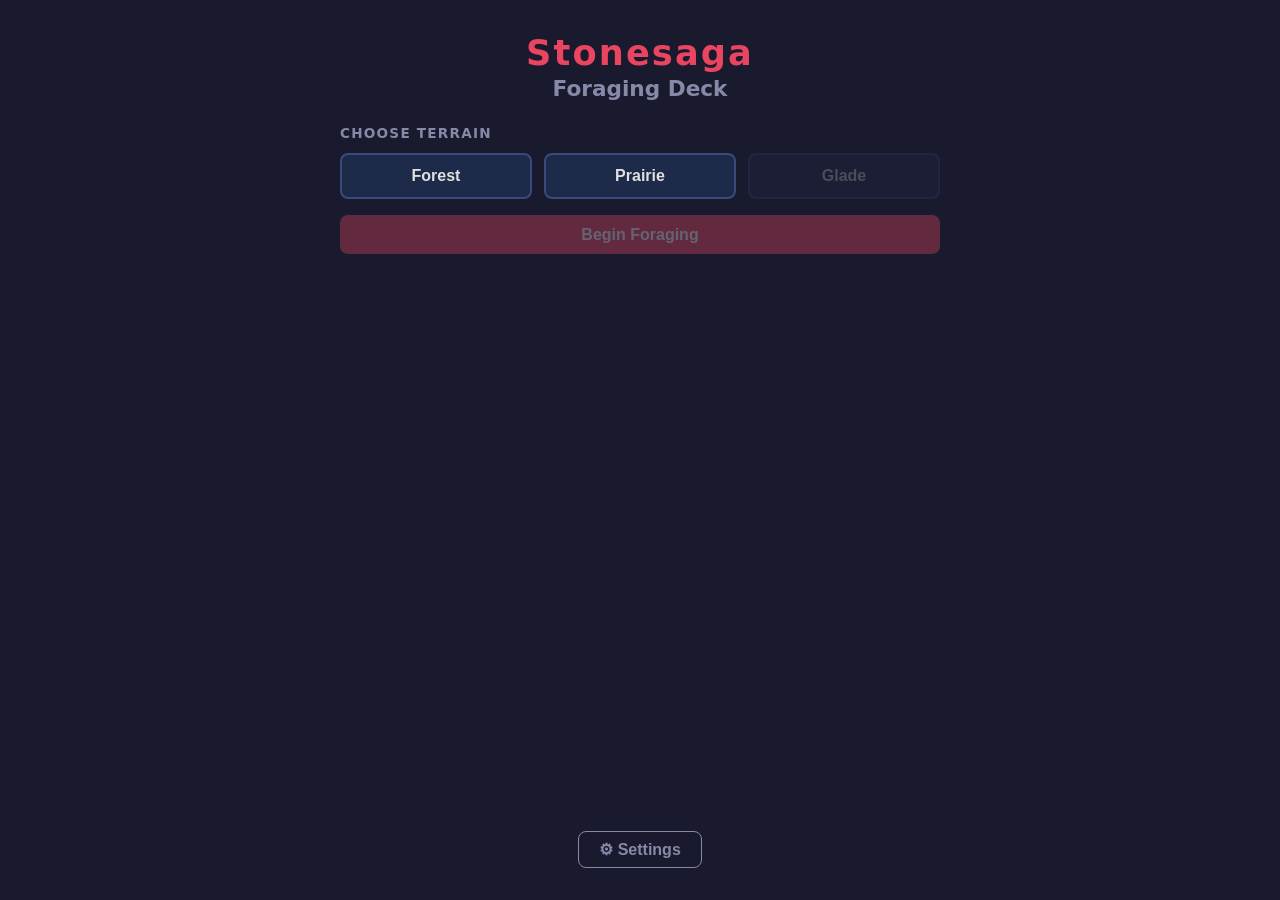
==== Foraging/index.html @ 6f8d11ad "Initial commit: Stonesaga project with Foraging app" ====
<!DOCTYPE html>
<html lang="en">
<head>
  <meta charset="UTF-8">
  <meta name="viewport" content="width=device-width, initial-scale=1.0">
  <title>Stonesaga – Foraging</title>
  <link rel="stylesheet" href="style.css">
</head>
<body>

  <!-- ===== START SCREEN ===== -->
  <section id="screen-start" class="screen">
    <header>
      <h1>Stonesaga</h1>
      <h2>Foraging Deck</h2>
    </header>

    <div id="resume-banner" class="resume-banner hidden">
      <p>You have an active <strong id="resume-terrain-label"></strong> session.</p>
      <div class="resume-actions">
        <button id="btn-resume" class="btn btn-primary">Resume Session</button>
        <button id="btn-discard" class="btn btn-danger">Start New</button>
      </div>
    </div>

    <div id="new-session-panel">
      <h3>Choose Terrain</h3>
      <div id="terrain-picker" class="terrain-picker">
        <button class="btn btn-terrain" data-terrain="forest">Forest</button>
        <button class="btn btn-terrain" data-terrain="prairie">Prairie</button>
        <button class="btn btn-terrain" id="btn-terrain-glade" data-terrain="glade">Glade</button>
      </div>
      <button id="btn-begin" class="btn btn-primary" disabled>Begin Foraging</button>
    </div>

    <footer>
      <button id="btn-settings" class="btn btn-ghost">&#9881; Settings</button>
    </footer>
  </section>

  <!-- ===== FORAGING SCREEN ===== -->
  <section id="screen-foraging" class="screen hidden">
    <header>
      <h2 id="foraging-terrain-label">Foraging</h2>
      <div class="deck-info">Cards remaining: <strong id="deck-count">0</strong></div>
    </header>

    <div id="draw-zone" class="draw-zone"></div>

    <div id="played-section" class="played-section">
      <h3>Played Cards</h3>
      <div id="played-list" class="played-list"></div>
    </div>

    <footer>
      <button id="btn-stop" class="btn btn-danger">Stop Foraging</button>
    </footer>
  </section>

  <!-- ===== SETTINGS SCREEN ===== -->
  <section id="screen-settings" class="screen hidden">
    <header>
      <h2>Settings</h2>
    </header>

    <div class="settings-group">
      <h3>Expansions</h3>

      <label class="toggle-row">
        <span class="toggle-label">
          <strong>Meals &amp; Myths</strong>
          <small>Does not add Foraging cards</small>
        </span>
        <input type="checkbox" id="toggle-meals-myths">
        <span class="toggle-track"><span class="toggle-thumb"></span></span>
      </label>

      <label class="toggle-row">
        <span class="toggle-label">
          <strong>Nature of the Beast</strong>
          <small>Adds FF15, FP15, and the Glade terrain (FT01–FT12)</small>
        </span>
        <input type="checkbox" id="toggle-nature-beast">
        <span class="toggle-track"><span class="toggle-thumb"></span></span>
      </label>
    </div>

    <footer>
      <button id="btn-settings-back" class="btn btn-ghost">&#8592; Back</button>
    </footer>
  </section>

  <script src="app.js"></script>
</body>
</html>
---- Foraging/style.css ----
/* ===== RESET & BASE ===== */
*, *::before, *::after { box-sizing: border-box; margin: 0; padding: 0; }

:root {
  --clr-bg: #1a1a2e;
  --clr-surface: #16213e;
  --clr-text: #e0e0e0;
  --clr-text-muted: #8888a8;
  --clr-accent: #e94560;
  --clr-card-bg: #1e2a4a;
  --clr-card-border: #3a4a7a;

  /* Terrain overrides */
  --terrain-bg: #1a1a2e;
  --terrain-accent: #e94560;
  --terrain-btn-hover: #c03050;
  --terrain-card-border: #3a4a7a;
  --terrain-badge-bg: #1e2a4a;
}

/* ===== TERRAIN THEMES ===== */
body.terrain-forest {
  --terrain-bg: #121e12;
  --terrain-accent: #4caf50;
  --terrain-btn-hover: #388e3c;
  --terrain-card-border: #3a7a3a;
  --terrain-badge-bg: #1a3a1a;
}
body.terrain-prairie {
  --terrain-bg: #221e06;
  --terrain-accent: #f5c518;
  --terrain-btn-hover: #c9a114;
  --terrain-card-border: #806010;
  --terrain-badge-bg: #3a3010;
}
body.terrain-glade {
  --terrain-bg: #06181e;
  --terrain-accent: #26c6da;
  --terrain-btn-hover: #1aacba;
  --terrain-card-border: #18708a;
  --terrain-badge-bg: #082830;
}

body {
  font-family: 'Segoe UI', system-ui, sans-serif;
  background: var(--terrain-bg);
  color: var(--clr-text);
  min-height: 100dvh;
  display: flex;
  align-items: stretch;
  justify-content: center;
  transition: background 0.4s;
}

/* ===== SCREENS ===== */
.screen {
  display: flex;
  flex-direction: column;
  gap: 1.5rem;
  width: 100%;
  max-width: 640px;
  padding: 2rem 1.25rem;
}
.screen.hidden { display: none; }

/* ===== HEADINGS ===== */
header { text-align: center; }

h1 {
  font-size: 2.2rem;
  font-weight: 800;
  letter-spacing: 0.06em;
  color: var(--terrain-accent);
  transition: color 0.4s;
}
h2 {
  font-size: 1.35rem;
  font-weight: 600;
  color: var(--clr-text-muted);
  margin-top: 0.2rem;
}
h3 {
  font-size: 0.85rem;
  font-weight: 700;
  color: var(--clr-text-muted);
  text-transform: uppercase;
  letter-spacing: 0.09em;
  margin-bottom: 0.75rem;
}

/* ===== BUTTONS ===== */
.btn {
  display: inline-flex;
  align-items: center;
  justify-content: center;
  gap: 0.4rem;
  padding: 0.65rem 1.5rem;
  border-radius: 0.5rem;
  border: none;
  font-size: 1rem;
  font-weight: 600;
  cursor: pointer;
  transition: background 0.15s, opacity 0.15s, transform 0.1s;
}
.btn:active { transform: scale(0.97); }
.btn:disabled { opacity: 0.35; cursor: not-allowed; transform: none; }

.btn-primary {
  background: var(--terrain-accent);
  color: #000;
  width: 100%;
  transition: background 0.3s, color 0.3s;
}
.btn-primary:not(:disabled):hover { background: var(--terrain-btn-hover); color: #fff; }
.btn-primary:disabled { color: #eee; }

.btn-danger { background: #b03020; color: #fff; width: 100%; }
.btn-danger:not(:disabled):hover { background: #8c2010; }

.btn-ghost {
  background: transparent;
  color: var(--clr-text-muted);
  border: 1px solid currentColor;
  padding: 0.5rem 1.25rem;
}
.btn-ghost:hover { color: var(--clr-text); border-color: var(--clr-text); }

/* ===== TERRAIN PICKER ===== */
.terrain-picker {
  display: flex;
  gap: 0.75rem;
  flex-wrap: wrap;
  justify-content: center;
  margin-bottom: 1rem;
}

.btn-terrain {
  flex: 1 1 7rem;
  padding: 0.75rem 1rem;
  background: var(--clr-card-bg);
  border: 2px solid var(--clr-card-border);
  color: var(--clr-text);
  border-radius: 0.5rem;
  font-size: 1rem;
  font-weight: 600;
  cursor: pointer;
  transition: border-color 0.15s, background 0.15s, transform 0.1s;
}
.btn-terrain:active { transform: scale(0.97); }
.btn-terrain.selected {
  border-color: var(--terrain-accent);
  background: rgba(255,255,255,0.06);
  color: var(--terrain-accent);
}
.btn-terrain:disabled { opacity: 0.25; cursor: not-allowed; }

/* ===== RESUME BANNER ===== */
.resume-banner {
  background: var(--terrain-badge-bg);
  border: 1px solid var(--terrain-card-border);
  border-radius: 0.75rem;
  padding: 1.1rem 1.25rem;
  text-align: center;
  transition: background 0.3s, border-color 0.3s;
}
.resume-banner p { margin-bottom: 0.75rem; }
.resume-actions { display: flex; gap: 0.75rem; }
.resume-actions .btn { flex: 1; }

/* ===== DECK INFO ===== */
.deck-info {
  font-size: 0.9rem;
  color: var(--clr-text-muted);
  margin-top: 0.3rem;
}

/* ===== DRAW ZONE ===== */
.draw-zone {
  display: flex;
  flex-direction: column;
  align-items: center;
  gap: 1rem;
  min-height: 12rem;
}

.draw-label {
  font-size: 0.85rem;
  text-transform: uppercase;
  letter-spacing: 0.08em;
  color: var(--clr-text-muted);
  width: 100%;
  text-align: center;
}

.draw-cards {
  display: flex;
  gap: 1rem;
  justify-content: center;
  flex-wrap: wrap;
  width: 100%;
}

/* Card */
.card {
  background: var(--clr-card-bg);
  border: 2px solid var(--clr-card-border);
  border-radius: 0.75rem;
  width: 155px;
  display: flex;
  flex-direction: column;
  align-items: center;
  overflow: hidden;
  transition: border-color 0.2s;
}
.draw-zone.single-draw .card {
  border-color: var(--terrain-accent);
}

.card-art {
  width: 100%;
  aspect-ratio: 5 / 7;
  background: linear-gradient(135deg, #161e36 0%, #0a1228 100%);
  display: flex;
  align-items: center;
  justify-content: center;
  border-bottom: 1px solid var(--clr-card-border);
}
.card-art-icon {
  font-size: 3rem;
  opacity: 0.25;
  user-select: none;
}

.card-code {
  font-size: 1.1rem;
  font-weight: 700;
  padding: 0.5rem 0.5rem 0.4rem;
  letter-spacing: 0.07em;
  color: var(--terrain-accent);
  transition: color 0.3s;
}

.card-select-btn {
  width: 100%;
  padding: 0.5rem;
  background: var(--terrain-accent);
  color: #000;
  border: none;
  font-size: 0.9rem;
  font-weight: 700;
  cursor: pointer;
  transition: background 0.15s, color 0.15s;
  letter-spacing: 0.04em;
}
.card-select-btn:hover {
  background: var(--terrain-btn-hover);
  color: #fff;
}

/* Between-draws state */
.draw-next-wrap {
  display: flex;
  flex-direction: column;
  align-items: center;
  gap: 0.75rem;
  width: 100%;
}
.draw-next-wrap .btn-primary { max-width: 200px; }

/* End-of-session message */
.end-message {
  text-align: center;
  padding: 1.5rem;
  background: var(--clr-card-bg);
  border-radius: 0.75rem;
  border: 1px solid var(--clr-card-border);
  width: 100%;
  display: flex;
  flex-direction: column;
  align-items: center;
  gap: 0.5rem;
}
.end-message h3 {
  font-size: 1.1rem;
  color: var(--terrain-accent);
  text-transform: none;
  letter-spacing: normal;
  margin-bottom: 0;
}
.end-message p { color: var(--clr-text-muted); }
.end-message .btn { margin-top: 0.75rem; width: auto; }

/* ===== PLAYED SECTION ===== */
.played-section { flex: 1; }

.played-list {
  display: flex;
  flex-wrap: wrap;
  gap: 0.5rem;
}
.played-list em { color: var(--clr-text-muted); font-style: normal; }

.played-badge {
  background: var(--terrain-badge-bg);
  border: 1px solid var(--terrain-card-border);
  color: var(--terrain-accent);
  border-radius: 0.375rem;
  padding: 0.2rem 0.65rem;
  font-size: 0.9rem;
  font-weight: 700;
  letter-spacing: 0.06em;
  transition: background 0.3s, border-color 0.3s, color 0.3s;
}

/* ===== SETTINGS ===== */
.settings-group {
  background: var(--clr-card-bg);
  border-radius: 0.75rem;
  padding: 1.25rem;
  border: 1px solid var(--clr-card-border);
}

.toggle-row {
  display: flex;
  align-items: center;
  gap: 1rem;
  padding: 0.8rem 0;
  cursor: pointer;
  border-bottom: 1px solid rgba(255,255,255,0.05);
}
.toggle-row:last-child { border-bottom: none; }

.toggle-label {
  flex: 1;
  display: flex;
  flex-direction: column;
  gap: 0.2rem;
}
.toggle-label strong { font-size: 0.95rem; }
.toggle-label small { color: var(--clr-text-muted); font-size: 0.78rem; }

.toggle-row input[type="checkbox"] {
  position: absolute;
  opacity: 0;
  width: 0;
  height: 0;
}

.toggle-track {
  width: 46px;
  height: 26px;
  background: #383848;
  border-radius: 13px;
  flex-shrink: 0;
  position: relative;
  transition: background 0.2s;
}
.toggle-row input:checked ~ .toggle-track { background: var(--clr-accent); }

.toggle-thumb {
  position: absolute;
  top: 4px;
  left: 4px;
  width: 18px;
  height: 18px;
  background: #fff;
  border-radius: 50%;
  transition: left 0.2s;
  box-shadow: 0 1px 3px rgba(0,0,0,0.4);
}
.toggle-row input:checked ~ .toggle-track .toggle-thumb { left: 24px; }

/* ===== FOOTER ===== */
footer {
  display: flex;
  justify-content: center;
  gap: 1rem;
  padding-top: 0.5rem;
  margin-top: auto;
}

/* ===== UTILITY ===== */
.hidden { display: none !important; }

/* ===== RESPONSIVE ===== */
@media (max-width: 400px) {
  h1 { font-size: 1.8rem; }
  .card { width: 132px; }
  .card-art-icon { font-size: 2.2rem; }
}
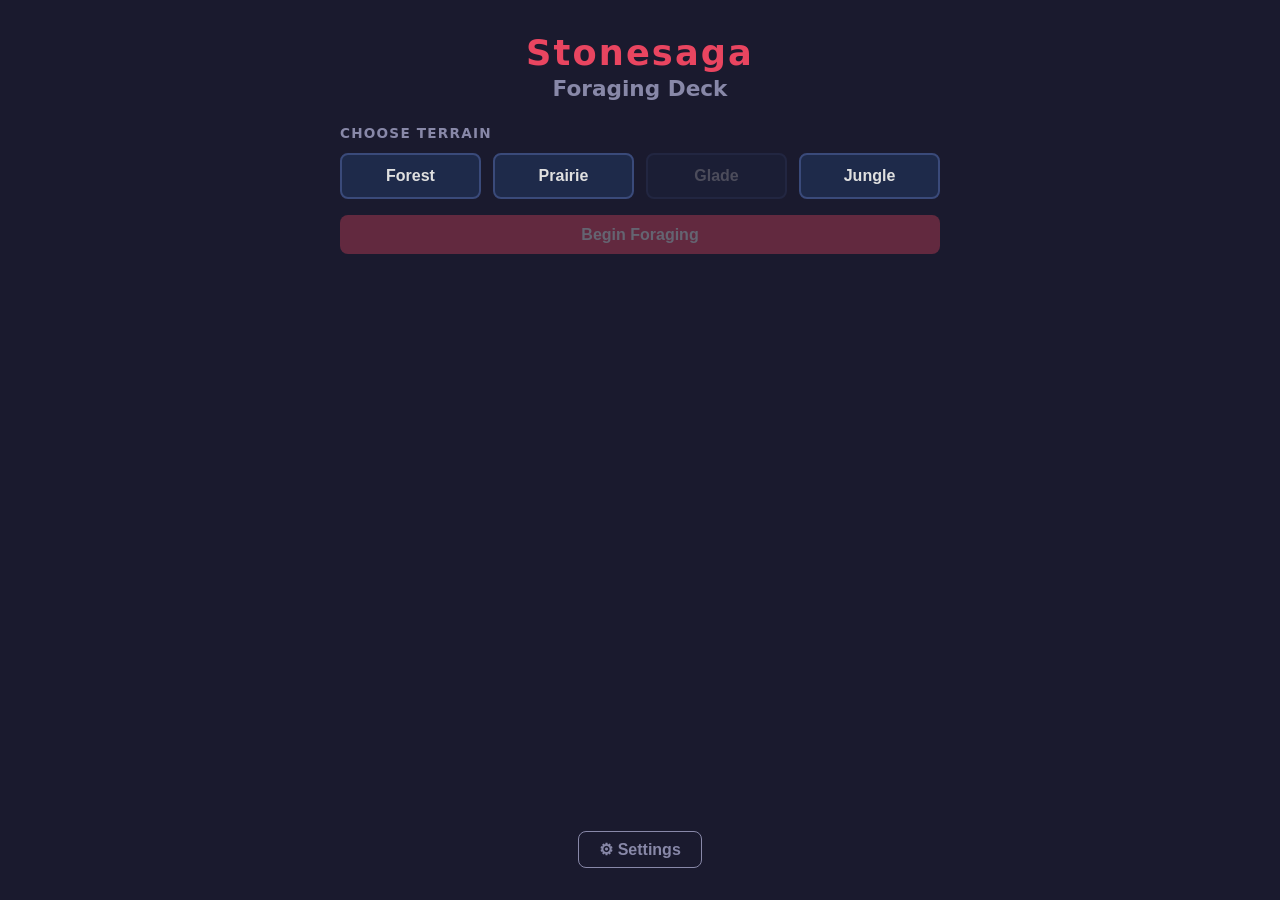
==== commit c4cd1da4: "Improve foraging card zones and predator data structure" ====
--- a/Foraging/index.html
+++ b/Foraging/index.html
@@ -29,6 +29,7 @@
         <button class="btn btn-terrain" data-terrain="forest">Forest</button>
         <button class="btn btn-terrain" data-terrain="prairie">Prairie</button>
         <button class="btn btn-terrain" id="btn-terrain-glade" data-terrain="glade">Glade</button>
+        <button class="btn btn-terrain" data-terrain="jungle">Jungle</button>
       </div>
       <button id="btn-begin" class="btn btn-primary" disabled>Begin Foraging</button>
     </div>
@@ -63,13 +64,15 @@
       <h2>Settings</h2>
     </header>
 
+    <p class="settings-note">Changes here apply when you start a new foraging session.</p>
+
     <div class="settings-group">
       <h3>Expansions</h3>
 
       <label class="toggle-row">
         <span class="toggle-label">
           <strong>Meals &amp; Myths</strong>
-          <small>Does not add Foraging cards</small>
+          <small>Enables EF, EP, and EG discovered foraging cards</small>
         </span>
         <input type="checkbox" id="toggle-meals-myths">
         <span class="toggle-track"><span class="toggle-thumb"></span></span>
@@ -78,11 +81,16 @@
       <label class="toggle-row">
         <span class="toggle-label">
           <strong>Nature of the Beast</strong>
-          <small>Adds FF15, FP15, and the Glade terrain (FT01–FT12)</small>
+          <small>Enables the Glade terrain and Glade discovered cards</small>
         </span>
         <input type="checkbox" id="toggle-nature-beast">
         <span class="toggle-track"><span class="toggle-thumb"></span></span>
       </label>
+    </div>
+
+    <div class="settings-group">
+      <h3>Additional Cards</h3>
+      <div id="card-toggle-groups" class="card-toggle-groups"></div>
     </div>
 
     <footer>
--- a/Foraging/style.css
+++ b/Foraging/style.css
@@ -39,6 +39,13 @@
   --terrain-btn-hover: #1aacba;
   --terrain-card-border: #18708a;
   --terrain-badge-bg: #082830;
+}
+body.terrain-jungle {
+  --terrain-bg: #0f1a0e;
+  --terrain-accent: #7fcf5f;
+  --terrain-btn-hover: #5cab40;
+  --terrain-card-border: #4c7f39;
+  --terrain-badge-bg: #1a3115;
 }
 
 body {
@@ -192,43 +199,97 @@
   text-align: center;
 }
 
+.draw-hint {
+  width: 100%;
+  max-width: 36rem;
+  text-align: center;
+  color: var(--clr-text-muted);
+  font-size: 0.92rem;
+  line-height: 1.45;
+}
+
 .draw-cards {
   display: flex;
   gap: 1rem;
   justify-content: center;
+  align-items: flex-start;
   flex-wrap: wrap;
   width: 100%;
 }
 
 /* Card */
+.card-stack {
+  width: 155px;
+  display: flex;
+  flex-direction: column;
+  align-items: stretch;
+  gap: 0.45rem;
+}
+
 .card {
   background: var(--clr-card-bg);
   border: 2px solid var(--clr-card-border);
   border-radius: 0.75rem;
-  width: 155px;
+  width: 100%;
+  height: 390px;
   display: flex;
   flex-direction: column;
   align-items: center;
   overflow: hidden;
   transition: border-color 0.2s;
+  position: relative;
 }
 .draw-zone.single-draw .card {
   border-color: var(--terrain-accent);
 }
 
-.card-art {
-  width: 100%;
-  aspect-ratio: 5 / 7;
+.card-blocked {
+  opacity: 0.72;
+}
+
+.card-zones {
+  width: 100%;
+  flex: 1;
+  display: flex;
+  flex-direction: column;
+}
+
+.card-zone {
+  width: 100%;
+  flex: 1;
   background: linear-gradient(135deg, #161e36 0%, #0a1228 100%);
   display: flex;
   align-items: center;
   justify-content: center;
-  border-bottom: 1px solid var(--clr-card-border);
-}
-.card-art-icon {
-  font-size: 3rem;
-  opacity: 0.25;
+  position: relative;
+}
+
+.card-zone + .card-zone {
+  border-top: 1px solid rgba(58, 74, 122, 0.7);
+}
+
+.card-zone-icon {
+  font-size: 2.75rem;
+  opacity: 0.18;
+  -webkit-user-select: none;
   user-select: none;
+}
+
+.card-zone-has-predator {
+  box-shadow: inset 0 0 0 2px rgba(246, 217, 141, 0.25);
+}
+
+.card-predator-marker {
+  position: absolute;
+  top: 0.4rem;
+  left: 0.5rem;
+  right: 0.5rem;
+  text-align: center;
+  color: #f6d98d;
+  font-size: 0.72rem;
+  font-weight: 700;
+  letter-spacing: 0.05em;
+  text-transform: uppercase;
 }
 
 .card-code {
@@ -238,6 +299,15 @@
   letter-spacing: 0.07em;
   color: var(--terrain-accent);
   transition: color 0.3s;
+}
+
+.card-helper-text {
+  min-height: 2.6rem;
+  padding: 0 0.35rem;
+  color: var(--clr-text-muted);
+  font-size: 0.78rem;
+  line-height: 1.35;
+  text-align: center;
 }
 
 .card-select-btn {
@@ -255,6 +325,11 @@
 .card-select-btn:hover {
   background: var(--terrain-btn-hover);
   color: #fff;
+}
+.card-select-btn:disabled {
+  background: #44475a;
+  color: #c7c8d4;
+  cursor: not-allowed;
 }
 
 /* Between-draws state */
@@ -312,12 +387,47 @@
   transition: background 0.3s, border-color 0.3s, color 0.3s;
 }
 
+.played-badge-predator {
+  color: #f6d98d;
+  border-color: #b1892f;
+}
+
 /* ===== SETTINGS ===== */
+.settings-note {
+  color: var(--clr-text-muted);
+  text-align: center;
+  font-size: 0.92rem;
+}
+
 .settings-group {
   background: var(--clr-card-bg);
   border-radius: 0.75rem;
   padding: 1.25rem;
   border: 1px solid var(--clr-card-border);
+}
+
+.card-toggle-groups {
+  display: grid;
+  gap: 1rem;
+}
+
+.settings-subgroup {
+  background: rgba(255, 255, 255, 0.03);
+  border: 1px solid rgba(255, 255, 255, 0.08);
+  border-radius: 0.75rem;
+  padding: 1rem;
+}
+
+.settings-subgroup h4 {
+  font-size: 0.95rem;
+  margin-bottom: 0.25rem;
+  color: var(--clr-text);
+}
+
+.settings-subgroup-note {
+  color: var(--clr-text-muted);
+  font-size: 0.8rem;
+  margin-bottom: 0.75rem;
 }
 
 .toggle-row {
@@ -383,6 +493,12 @@
 .hidden { display: none !important; }
 
 /* ===== RESPONSIVE ===== */
+@media (min-width: 720px) {
+  .card-toggle-groups {
+    grid-template-columns: repeat(2, minmax(0, 1fr));
+  }
+}
+
 @media (max-width: 400px) {
   h1 { font-size: 1.8rem; }
   .card { width: 132px; }
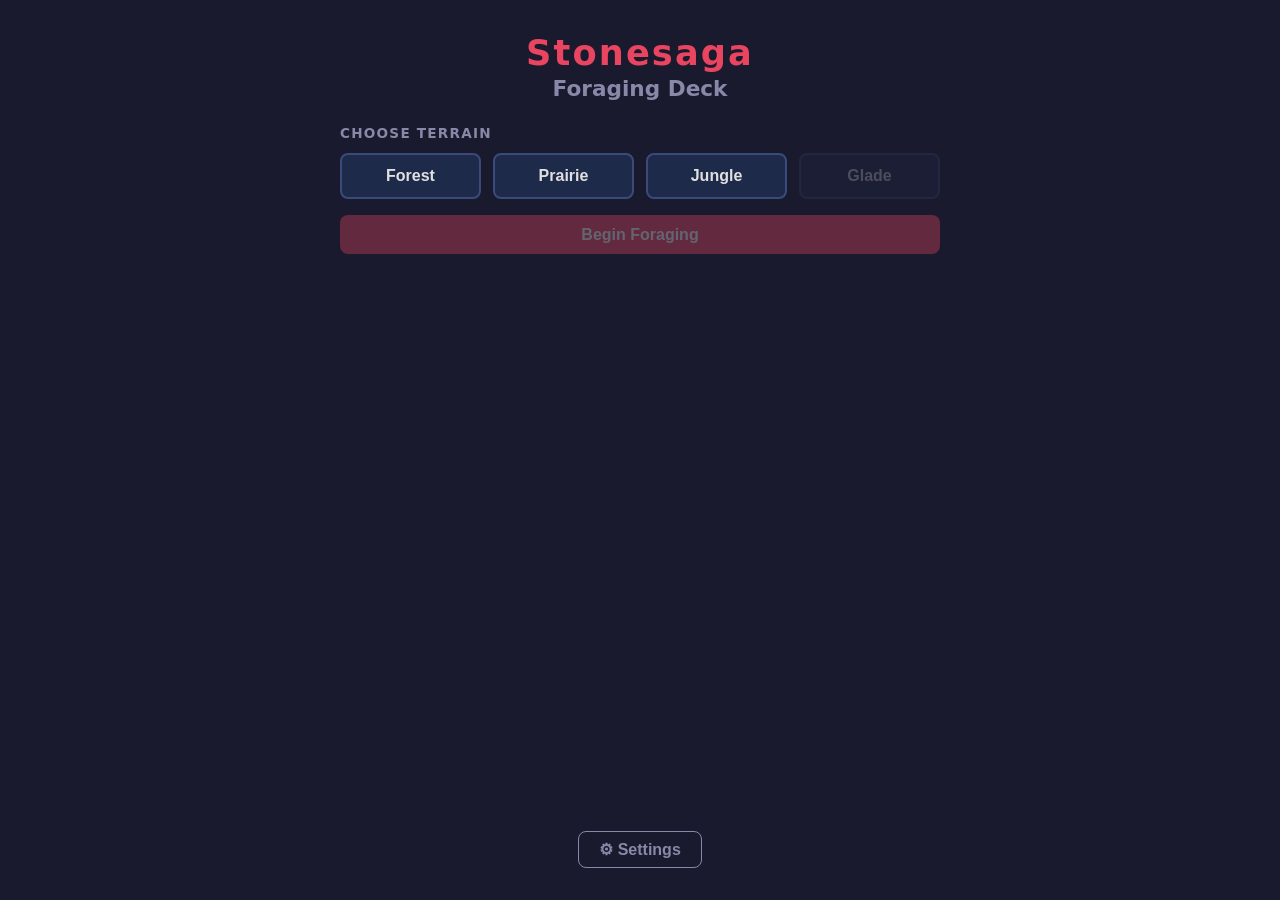
==== commit 31e38fce: "Reorder biomes to place Glade last" ====
--- a/Foraging/index.html
+++ b/Foraging/index.html
@@ -28,8 +28,8 @@
       <div id="terrain-picker" class="terrain-picker">
         <button class="btn btn-terrain" data-terrain="forest">Forest</button>
         <button class="btn btn-terrain" data-terrain="prairie">Prairie</button>
+        <button class="btn btn-terrain" data-terrain="jungle">Jungle</button>
         <button class="btn btn-terrain" id="btn-terrain-glade" data-terrain="glade">Glade</button>
-        <button class="btn btn-terrain" data-terrain="jungle">Jungle</button>
       </div>
       <button id="btn-begin" class="btn btn-primary" disabled>Begin Foraging</button>
     </div>
